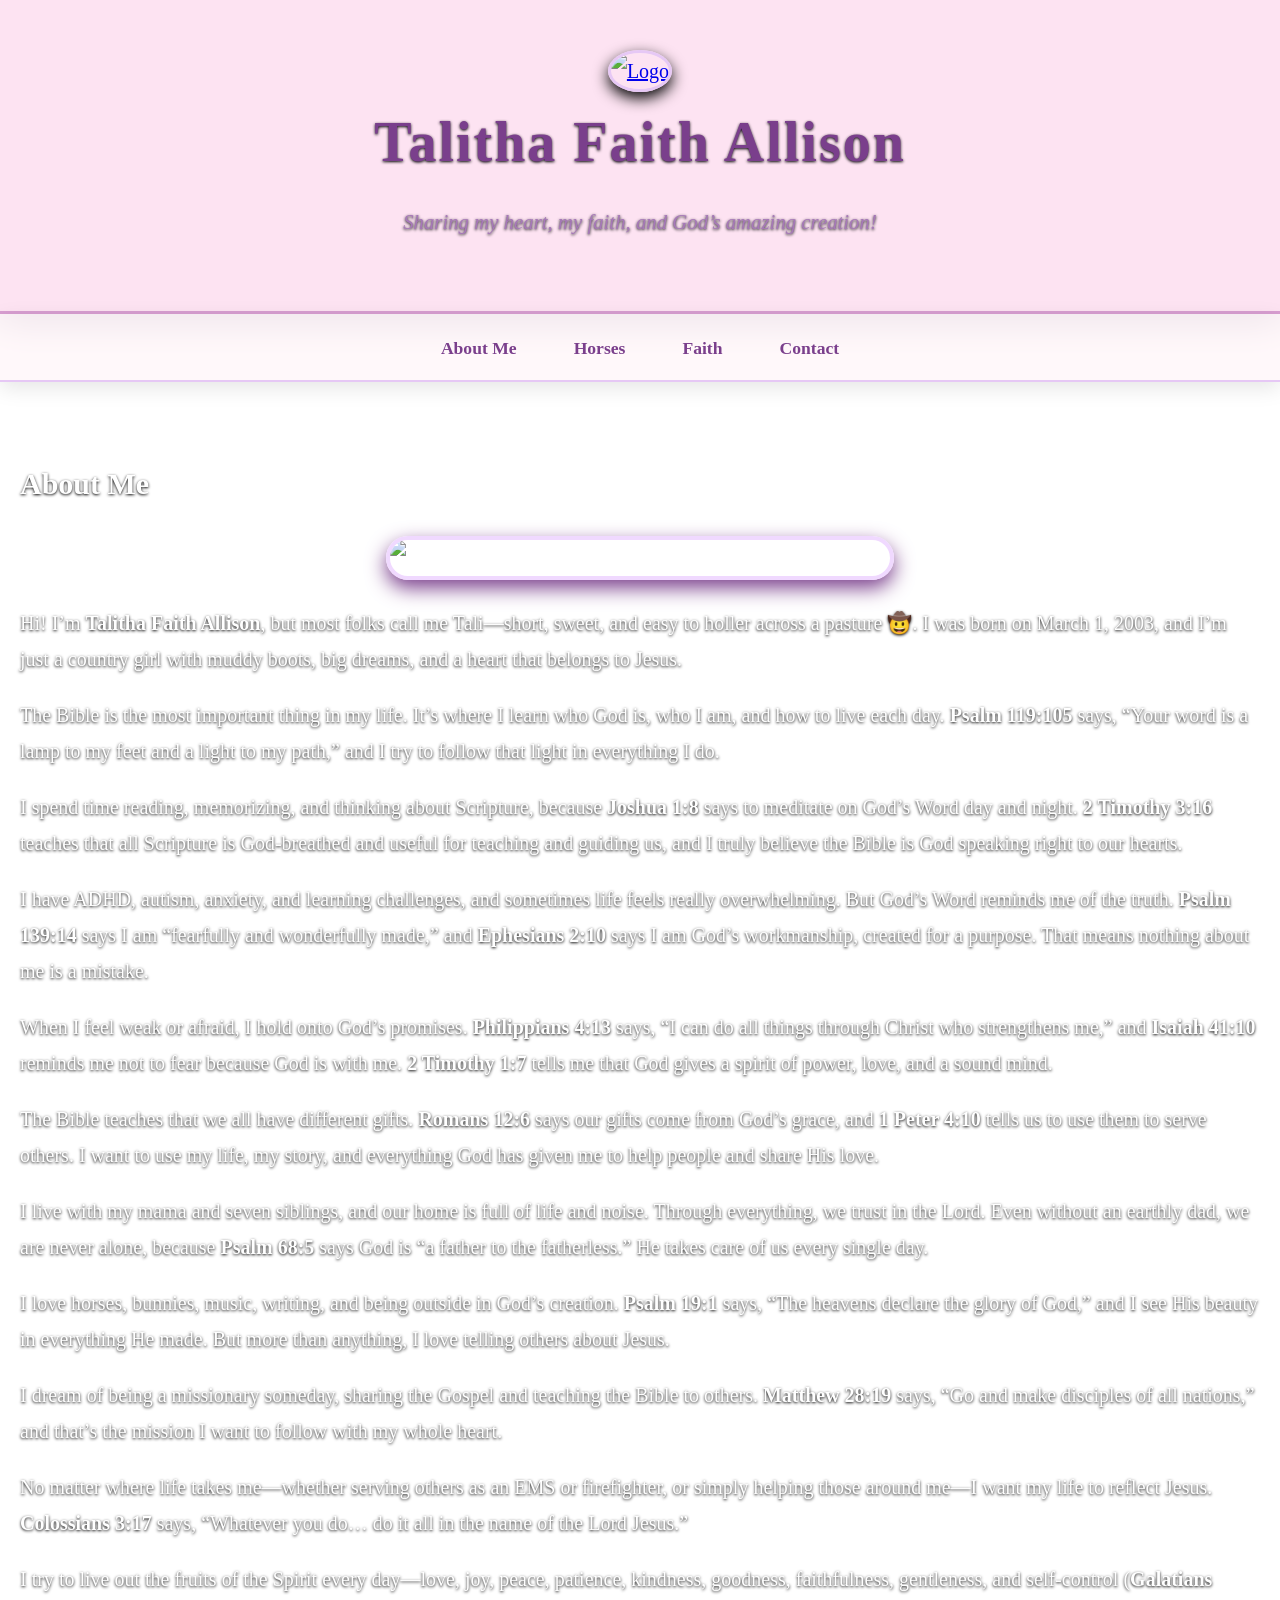
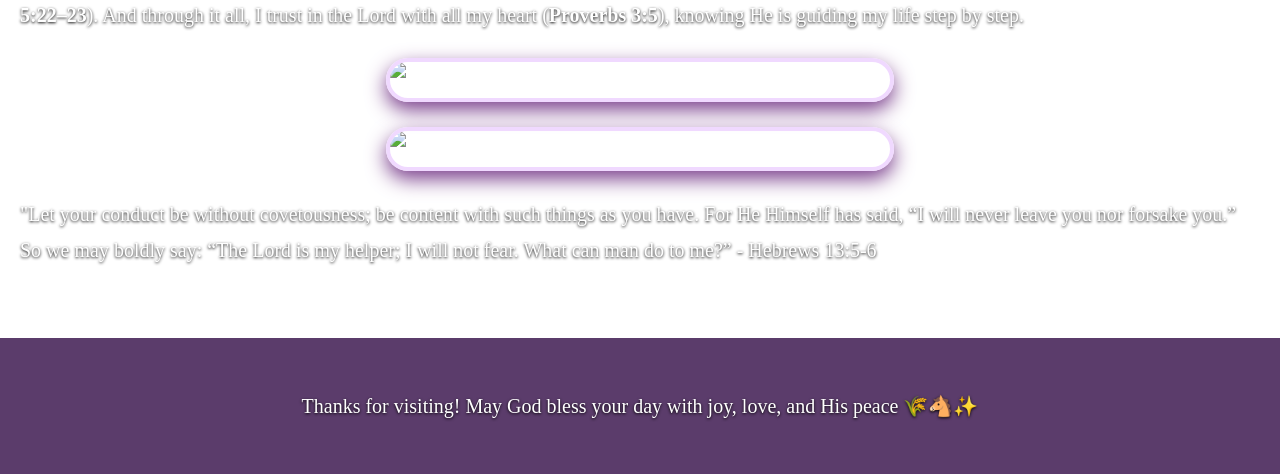
==== about.html @ ed10a23c "initial commit" ====
<!DOCTYPE html>
<html lang="en">
<head>
    <meta charset="UTF-8">
    <meta name="viewport" content="width=device-width, initial-scale=1.0">
    <title>Document</title>
     <link rel="stylesheet" href="css/styles.css">
</head>
<body>
<header class="site-header">
  <div class="header-container">

    <a href="index.html"><img src="images/Copilot_20260401_102126.png" alt="Logo" class="logo"></a>


    <div class="header-text">
      <h1 class="main-title">Talitha Faith Allison</h1>
      <p class="subtitle">
        Sharing my heart, my faith, and God’s amazing creation!
      </p>
    </div>

  </div>
</header>


<nav>
  <ul>
    <li><a href="about.html">About Me</a></li>
    <li><a href="horse.html">Horses</a></li>
    <li><a href="faith.html">Faith</a></li>
    <li><a href="contact.html">Contact</a></li>
  </ul>
</nav>

<section id="about">
  <h2>About Me</h2>

  <img src="images/Copilot_20260401_102126.png" alt="Tali smiling">

  <p>
    Hi! I’m <strong>Talitha Faith Allison</strong>, but most folks call me Tali—short, sweet, and easy to holler across a pasture 🤠. I was born on March 1, 2003, and I’m just a country girl with muddy boots, big dreams, and a heart that belongs to Jesus.
  </p>

  <p>
    The Bible is the most important thing in my life. It’s where I learn who God is, who I am, and how to live each day. <strong>Psalm 119:105</strong> says, “Your word is a lamp to my feet and a light to my path,” and I try to follow that light in everything I do.
  </p>

  <p>
    I spend time reading, memorizing, and thinking about Scripture, because <strong>Joshua 1:8</strong> says to meditate on God’s Word day and night. <strong>2 Timothy 3:16</strong> teaches that all Scripture is God-breathed and useful for teaching and guiding us, and I truly believe the Bible is God speaking right to our hearts.
  </p>

  <p>
    I have ADHD, autism, anxiety, and learning challenges, and sometimes life feels really overwhelming. But God’s Word reminds me of the truth. <strong>Psalm 139:14</strong> says I am “fearfully and wonderfully made,” and <strong>Ephesians 2:10</strong> says I am God’s workmanship, created for a purpose. That means nothing about me is a mistake.
  </p>

  <p>
    When I feel weak or afraid, I hold onto God’s promises. <strong>Philippians 4:13</strong> says, “I can do all things through Christ who strengthens me,” and <strong>Isaiah 41:10</strong> reminds me not to fear because God is with me. <strong>2 Timothy 1:7</strong> tells me that God gives a spirit of power, love, and a sound mind.
  </p>

  <p>
    The Bible teaches that we all have different gifts. <strong>Romans 12:6</strong> says our gifts come from God’s grace, and <strong>1 Peter 4:10</strong> tells us to use them to serve others. I want to use my life, my story, and everything God has given me to help people and share His love.
  </p>

  <p>
    I live with my mama and seven siblings, and our home is full of life and noise. Through everything, we trust in the Lord. Even without an earthly dad, we are never alone, because <strong>Psalm 68:5</strong> says God is “a father to the fatherless.” He takes care of us every single day.
  </p>

  <p>
    I love horses, bunnies, music, writing, and being outside in God’s creation. <strong>Psalm 19:1</strong> says, “The heavens declare the glory of God,” and I see His beauty in everything He made. But more than anything, I love telling others about Jesus.
  </p>

  <p>
    I dream of being a missionary someday, sharing the Gospel and teaching the Bible to others. <strong>Matthew 28:19</strong> says, “Go and make disciples of all nations,” and that’s the mission I want to follow with my whole heart.
  </p>

  <p>
    No matter where life takes me—whether serving others as an EMS or firefighter, or simply helping those around me—I want my life to reflect Jesus. <strong>Colossians 3:17</strong> says, “Whatever you do… do it all in the name of the Lord Jesus.”
  </p>

  <p>
    I try to live out the fruits of the Spirit every day—love, joy, peace, patience, kindness, goodness, faithfulness, gentleness, and self-control (<strong>Galatians 5:22–23</strong>). And through it all, I trust in the Lord with all my heart (<strong>Proverbs 3:5</strong>), knowing He is guiding my life step by step.
  </p>

  <img src="images/IMG_20260121_112059.jpg" alt="Tali enjoying school">

  <img src="images/IMG_20260202_193648.jpg" alt="Tali">

  <p class="bible-verse">
   "Let your conduct be without covetousness; be content with such things as you have. For He Himself has said, “I will never leave you nor forsake you.” So we may boldly say: “The Lord is my helper; I will not fear. What can man do to me?” - Hebrews 13:5-6
  </p>
</section>
<footer>
  <p>Thanks for visiting! May God bless your day with joy, love, and His peace 🌾🐴✨</p>
</footer>
</body>
</html>
---- css/styles.css ----
body {
  font-family: 'Georgia', serif;
  color: white;
  line-height: 1.8;
  margin: 0;
  padding: 0;
  background: url("https://wallpapercave.com/wp/wp8886282.jpg");
  background-size: cover;
  background-position: center;
  background-attachment: fixed;
  font-size: 20px;
  
}


h1,
h2,
h3,
p {
  text-shadow: 0 1px 3px black;
}
.logo {
  width: 90px;
  height: 90px;
  object-fit: cover;
  border-radius: 50%;
  border: 3px solid #e6c8f5;
  box-shadow: 0 6px 15px black;
 
}

header {
  background: #FDE3F2;
  text-align: center;
  padding: 50px 20px;
  border-bottom: 3px solid #d89ed1;
  box-shadow: 0 10px 30px #5B3C6B;
}

nav {
  background: rgba(255, 248, 250, 0.9);
  backdrop-filter: blur(8px);
  padding: 15px 10px;
  border-bottom: 2px solid #e6c8f5;
  box-shadow: 0 6px 20px rgba(0, 0, 0, 0.1);
}

nav ul {
  list-style: none;
  margin: 0;
  padding: 0;
  display: flex;
  justify-content: center;
  gap: 25px;
  flex-wrap: wrap;
}

nav li {
  display: inline;
}

nav a {
  text-decoration: none;
  color: #7a3f8c;
  font-weight: bold;
  font-size: 1.1rem;
  padding: 10px 16px;
  border-radius: 20px;
  transition: all 0.3s ease;
}


nav a:hover {
  background: #ffe6f4;
  color: #5a3b6b;
  box-shadow: 0 6px 15px black;
}


.main-title {
  font-size: 3.5rem;
  color: #7a3f8c;
  margin: 0;
  letter-spacing: 2px;
}

.subtitle {
  font-size: 1.3rem;
  color: #a678b8;
  margin-top: 10px;
  font-style: italic;
}

section {
  padding: 50px 20px;
}

.card-container {
  display: flex;
  flex-wrap: wrap;
  justify-content: center;
  gap: 30px;
}

.card {
  background: rgba(255, 255, 255, 0.95);
  padding: 25px;
  width: 260px;
  border-radius: 20px;
  box-shadow: 0 15px 35px #5B3C6B;

}


.card a {
  text-decoration: none;
  color: #7a3f8c;
}

.skills span {
  display: inline-block;
  margin: 10px;
  padding: 12px 20px;
  background: #ffcc70;
  border-radius: 15px;
  box-shadow: 0 6px 15px #5B3C6B;
  text-shadow: 0 4px 8px #5B3C6B
}

.link-buttons {
  display: flex;
  justify-content: center;
  flex-wrap: wrap;
  gap: 30px;
}

.link-card {
  display: flex;
  flex-direction: column;
  align-items: center;
  text-decoration: none;
  background: rgba(255, 248, 247, 0.95);
  padding: 20px;
  border-radius: 50px;
  width: 280px;
  height: 280px;
  box-shadow: 0 10px 25px 0 6px 15px;
}

.link-card img {
  width: 180px;
  height: 180px;
  object-fit: cover;
  border-radius: 50%;
  border: 4px solid #e6c8f5;
}

.link-card span {
  margin-top: 10px;
  font-weight: bold;
  color: #7a3f8c;
}

footer {
  padding: 30px;
  background: #5B3C6B;
  color: white;
  text-align: center;
}

@media (max-width: 768px) {
  header .main-title {
    font-size: 2.2rem;
  }

  nav ul {
    flex-direction: column;
    gap: 15px;
  }
}

section img {
  width: 500px;
  display: block;
  margin: 25px auto;
  border-radius: 25px;
  box-shadow: 0 8px 20px #7A3F8C;
  border: 4px solid #f0d9ff;

}
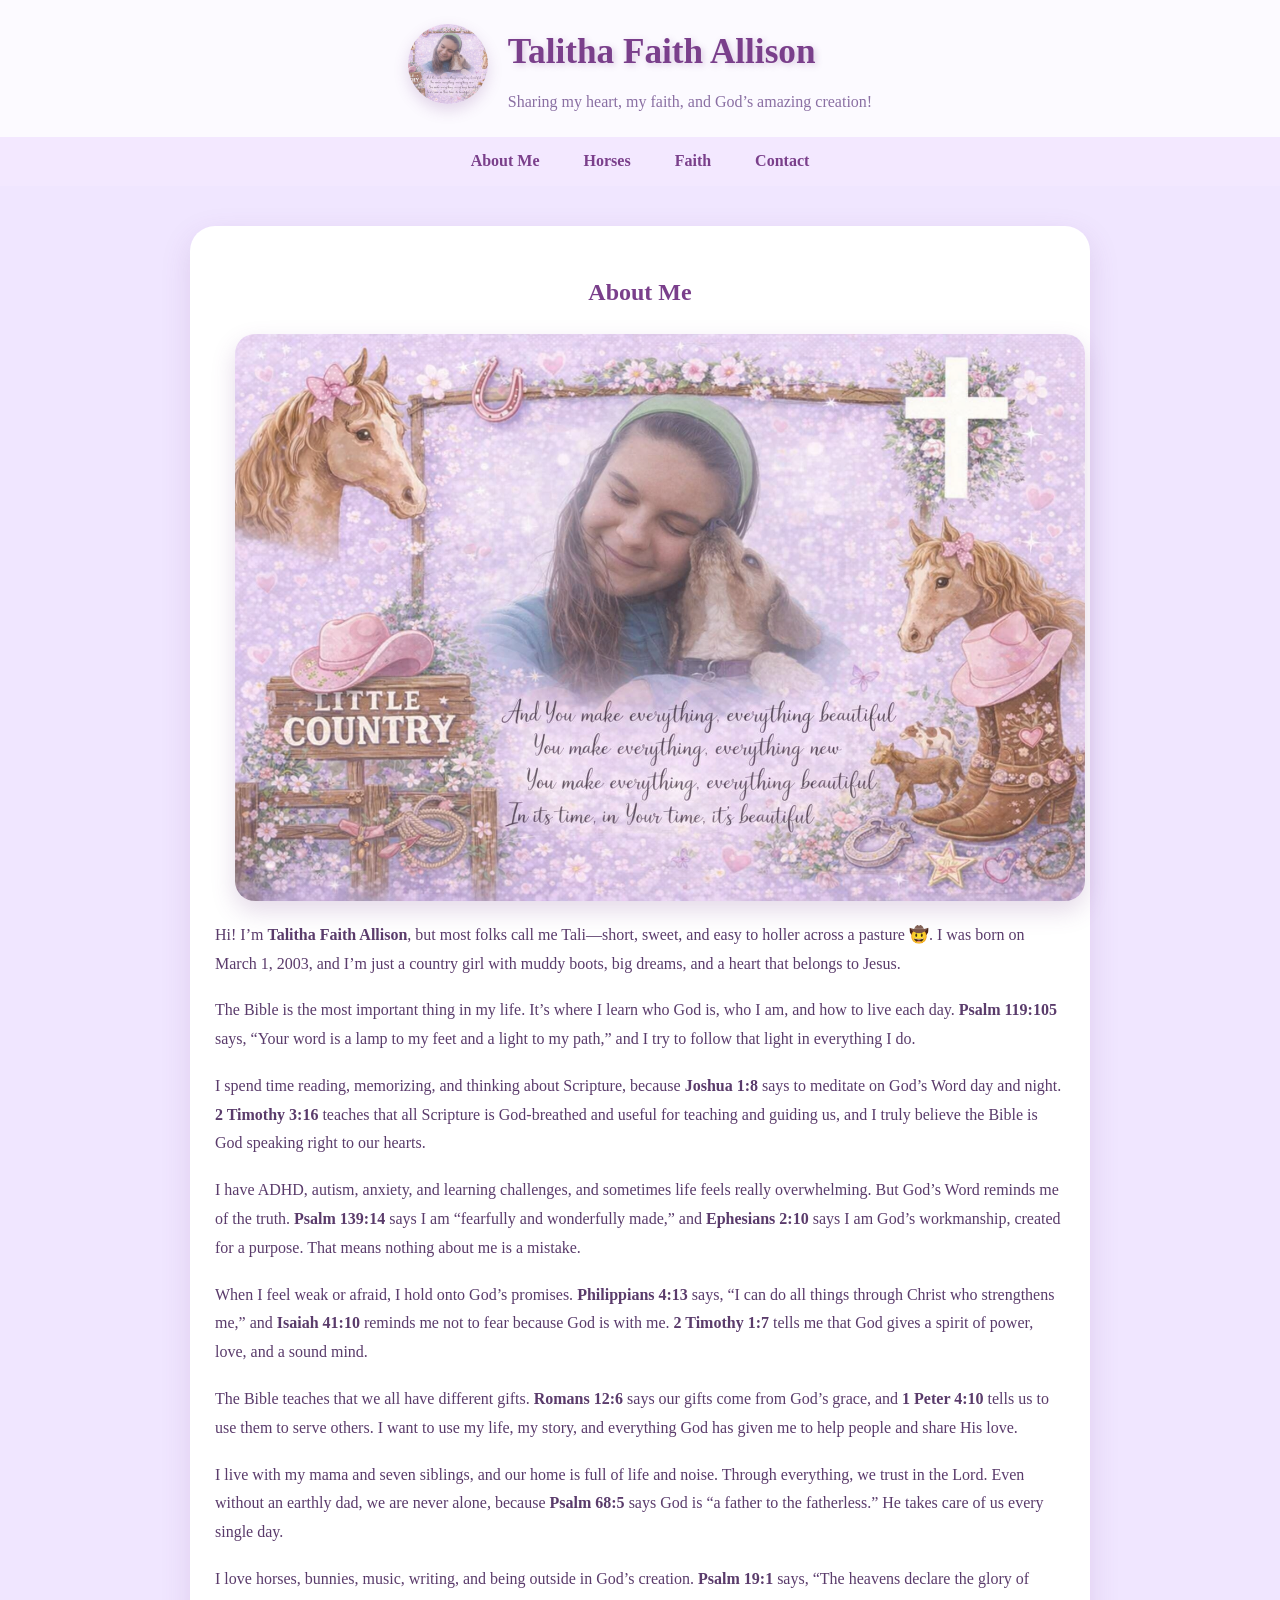
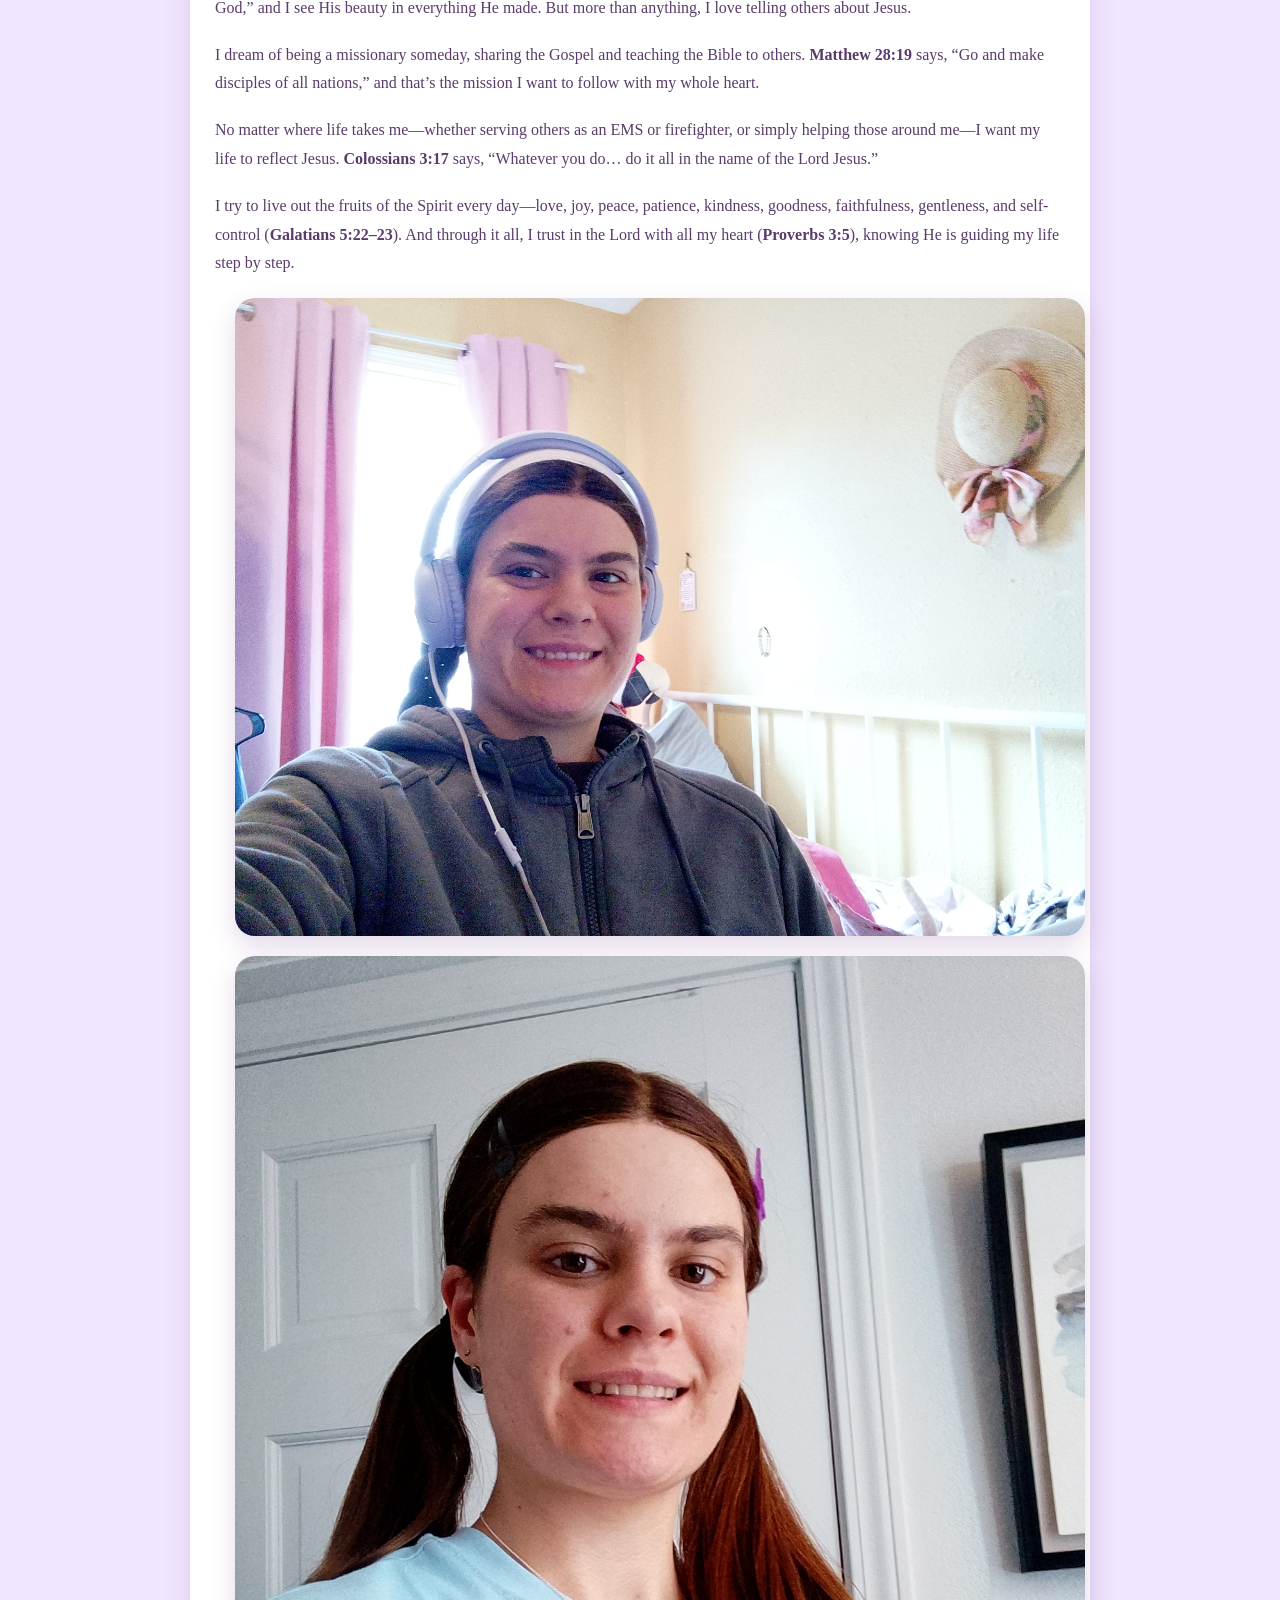
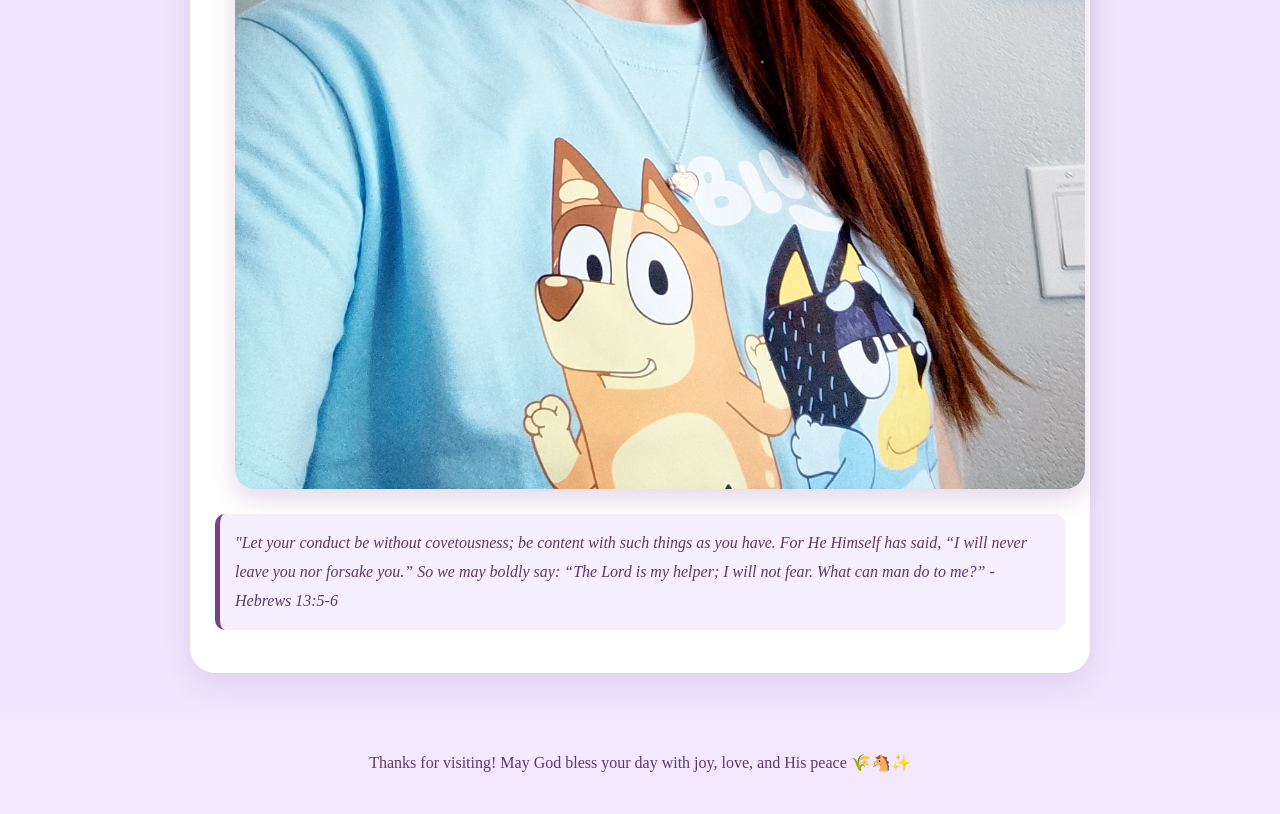
==== commit 20b693fc: "added html" ====
--- a/about.html
+++ b/about.html
@@ -3,8 +3,8 @@
 <head>
     <meta charset="UTF-8">
     <meta name="viewport" content="width=device-width, initial-scale=1.0">
-    <title>Document</title>
-     <link rel="stylesheet" href="css/styles.css">
+    <title>About</title>
+     <link rel="stylesheet" href="css/about.css">
 </head>
 <body>
 <header class="site-header">
--- a/css/about.css
+++ b/css/about.css
@@ -0,0 +1,130 @@
+body {
+    margin: 0;
+    font-family: 'Georgia', serif;
+    background: #f0e6ff;
+    color: #5a3b6b;
+    line-height: 1.8;
+}
+
+.site-header {
+    background: #ffffffcc;
+    box-shadow: 0 4px 15px #7a3f8b26;
+    padding: 20px;
+}
+
+.header-container {
+    display: flex;
+    align-items: center;
+    justify-content: center;
+    gap: 20px;
+    flex-wrap: wrap;
+}
+
+.logo {
+    width: 80px;
+    height: 80px;
+    border-radius: 50%;
+    object-fit: cover;
+    box-shadow: 0 6px 15px #7a3f8b33;
+}
+
+.main-title {
+    margin: 0;
+    font-size: 2.2rem;
+    color: #7a3f8b;
+    text-shadow: 2px 2px 6px #7a3f8b40;
+}
+
+.subtitle {
+    margin: 5px 0 0;
+    color: #8a6fa3;
+}
+
+
+nav {
+    background: #f3e8ff;
+    padding: 10px;
+}
+
+nav ul {
+    list-style: none;
+    display: flex;
+    justify-content: center;
+    gap: 20px;
+    padding: 0;
+    margin: 0;
+}
+
+nav a {
+    text-decoration: none;
+    color: #7a3f8b;
+    font-weight: bold;
+    padding: 6px 12px;
+    border-radius: 15px;
+    transition: 0.3s;
+}
+
+nav a:hover {
+    background: #e8d9f3;
+}
+
+#about {
+    max-width: 850px;
+    margin: 40px auto;
+    padding: 25px;
+    background: white;
+    border-radius: 25px;
+    box-shadow: 0 10px 30px #7a3f8b26;
+}
+
+#about h2 {
+    text-align: center;
+    color: #7a3f8b;
+}
+
+#about p {
+    margin-bottom: 18px;
+}
+
+
+#about img {
+    display: block;
+    max-width: 100%;
+    margin: 20px;
+    border-radius: 20px;
+    box-shadow: 0 10px 25px #7a3f8b33;
+}
+
+.bible-verse {
+    margin-top: 25px;
+    padding: 15px;
+    background: #f6efff;
+    border-left: 5px solid #7a3f8b;
+    font-style: italic;
+    border-radius: 10px;
+}
+
+
+footer {
+    text-align: center;
+    padding: 20px;
+    background: #f3e8ff;
+    margin-top: 40px;
+}
+
+
+@media (max-width: 600px) {
+    .main-title {
+        font-size: 1.6rem;
+    }
+
+    .logo {
+        width: 60px;
+        height: 60px;
+    }
+
+    nav ul {
+        flex-direction: column;
+        gap: 10px;
+    }
+}
